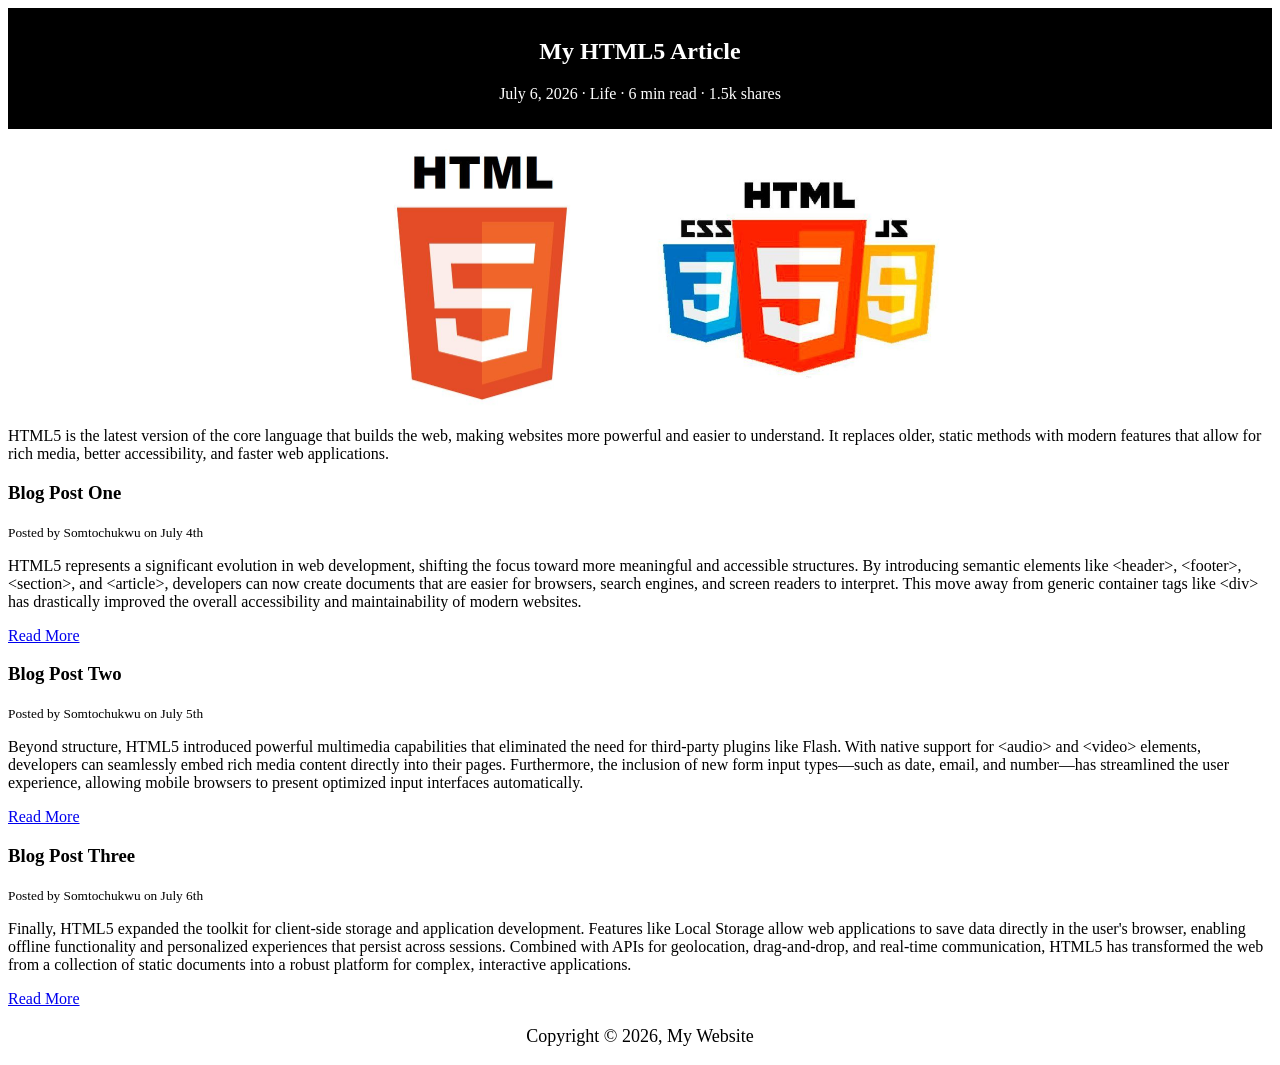
==== Article.html @ a399ab8e "Add HTML5 files" ====
<!DOCTYPE html>
<html lang="en">
<head>
    <meta charset="UTF-8">
    <meta name="viewport" content="width=device-width, initial-scale=1.0">
    <title>My Article</title>
    <style>
        #main-article-header{
            text-align:center;
            background-color:black;
            color:white;
            padding:10px;
        }

        #main-footer{
            text-align:center;
            font-size:18px;
        }

        #Image-container {
            display: flex;
            justify-content: center;
            align-items: center;
            gap: 20px;
            margin: 20px 0;
        }

        #Image-container img {
            max-width: 300px;
            height: auto;
        }
        
    </style>
</head>
<body>
    <article id="main-article-header">
        <h1>My HTML5 Article</h1>
        <p><time datetime="2026-07-06">July 6, 2026</time> · Life · 6 min read · 1.5k shares</p>
    </article>

    <div id="Image-container">
        <img src="HTML5 Logo.jpg" alt="My Sample Image" width="300" height="200">
        <img src="frontend.jpg" alt="My Sample Image" width="300" height="200">
    </div>

    <section>
         <article class="Post">
            <p>HTML5 is the latest version of the core language that builds the web, making websites more powerful and easier to understand. It replaces older, static methods with modern features that allow for rich media, better accessibility, and faster web applications.</p>
        </article>

         <article class="Post">
            <h3>Blog Post One</h3>
            <small>Posted by Somtochukwu on July 4th</small>
            <p>HTML5 represents a significant evolution in web development, shifting the focus toward more meaningful and accessible structures. By introducing semantic elements like &ltheader&gt, &ltfooter&gt, &ltsection&gt, and &ltarticle&gt, developers can now create documents that are easier for browsers, search engines, and screen readers to interpret. This move away from generic container tags like &ltdiv&gt has drastically improved the overall accessibility and maintainability of modern websites.</p>
            <a href="http://webdesign.tutsplus.com/28-html5-features-tips-and-techniques-you-must-know--net-13520t">Read More</a>
        </article>

         <article class="Post">
            <h3>Blog Post Two</h3>
            <small>Posted by Somtochukwu on July 5th</small>
            <p>Beyond structure, HTML5 introduced powerful multimedia capabilities that eliminated the need for third-party plugins like Flash. With native support for &ltaudio&gt and &ltvideo&gt elements, developers can seamlessly embed rich media content directly into their pages. Furthermore, the inclusion of new form input types—such as date, email, and number—has streamlined the user experience, allowing mobile browsers to present optimized input interfaces automatically.</p>
            <a href="http://webdesign.tutsplus.com/28-html5-features-tips-and-techniques-you-must-know--net-13520t">Read More</a>
        </article>

        <article class="Post">
            <h3>Blog Post Three</h3>
            <small>Posted by Somtochukwu on July 6th</small>
            <p>Finally, HTML5 expanded the toolkit for client-side storage and application development. Features like Local Storage allow web applications to save data directly in the user's browser, enabling offline functionality and personalized experiences that persist across sessions. Combined with APIs for geolocation, drag-and-drop, and real-time communication, HTML5 has transformed the web from a collection of static documents into a robust platform for complex, interactive applications.</p>
            <a href="http://webdesign.tutsplus.com/28-html5-features-tips-and-techniques-you-must-know--net-13520t">Read More</a>
        </article>
    </section>
    
    <footer id="main-footer">
        <p>Copyright &copy; 2026, My Website</p>
    </footer>

</body>
</html>
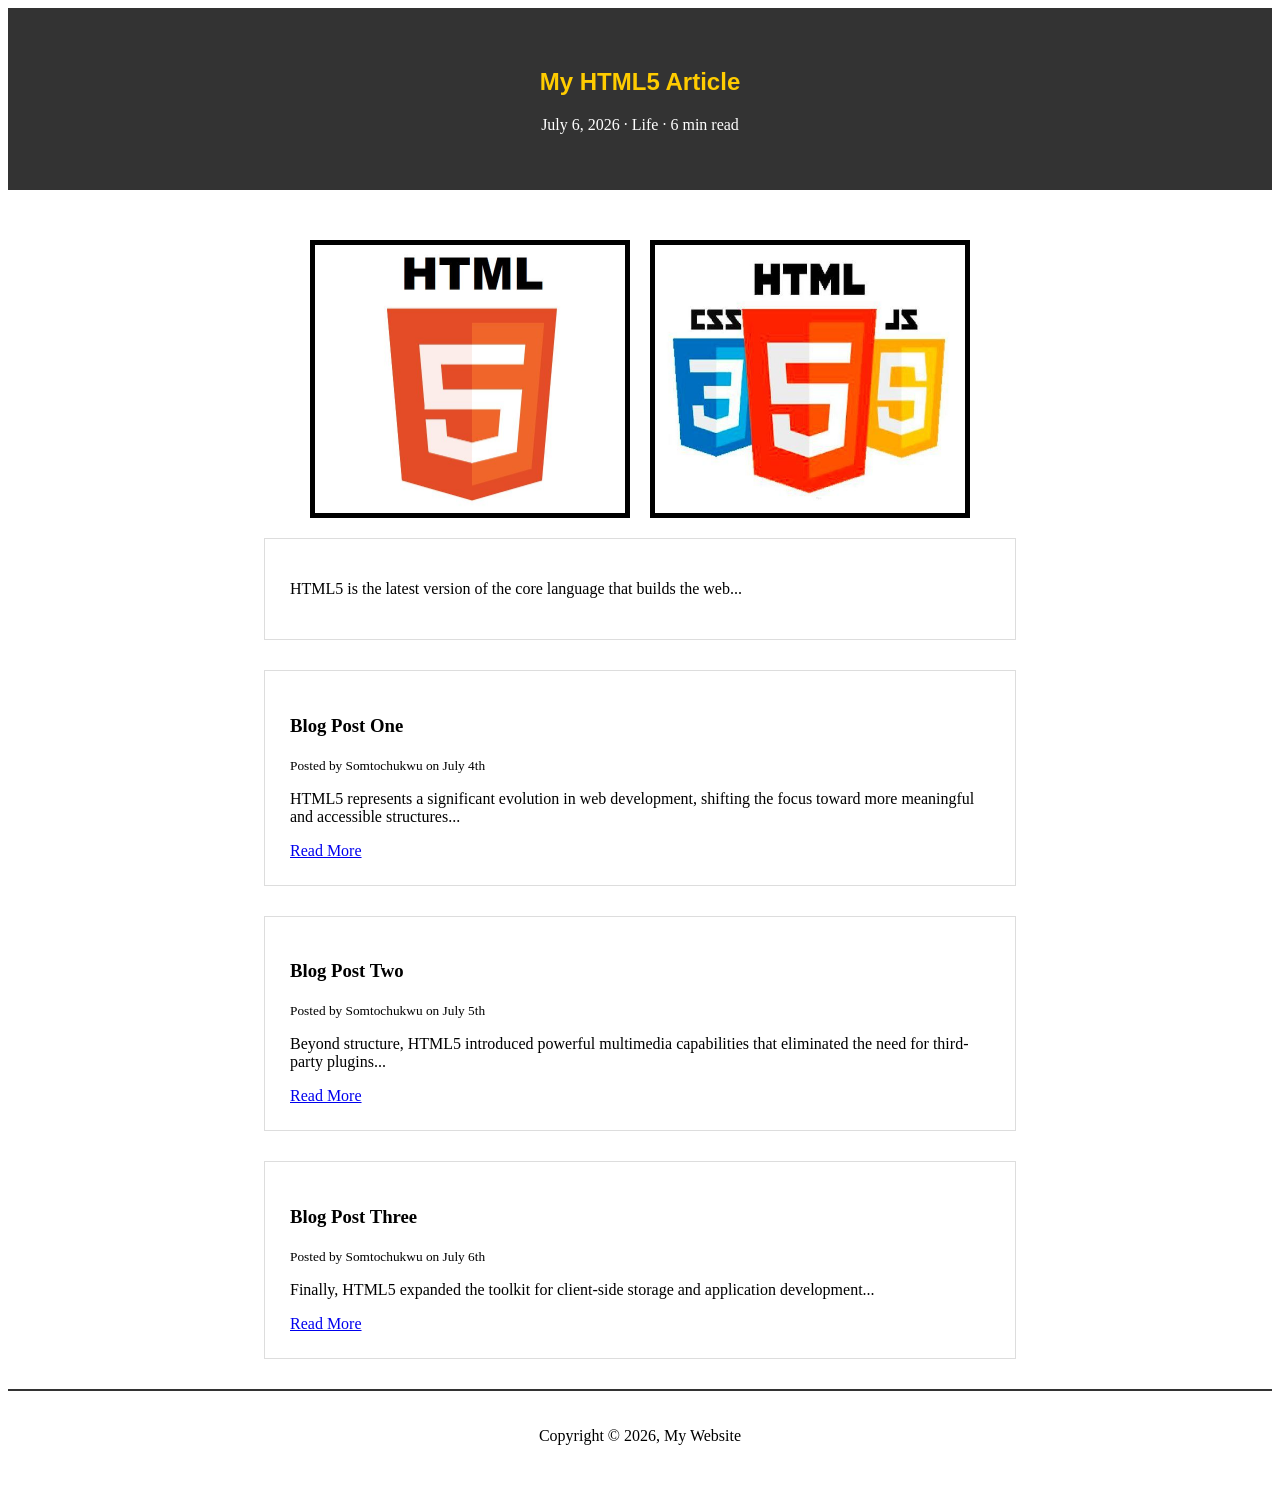
==== commit a2a7d006: "In-line & External CSS" ====
--- a/Article.html
+++ b/Article.html
@@ -4,73 +4,48 @@
     <meta charset="UTF-8">
     <meta name="viewport" content="width=device-width, initial-scale=1.0">
     <title>My Article</title>
-    <style>
-        #main-article-header{
-            text-align:center;
-            background-color:black;
-            color:white;
-            padding:10px;
-        }
-
-        #main-footer{
-            text-align:center;
-            font-size:18px;
-        }
-
-        #Image-container {
-            display: flex;
-            justify-content: center;
-            align-items: center;
-            gap: 20px;
-            margin: 20px 0;
-        }
-
-        #Image-container img {
-            max-width: 300px;
-            height: auto;
-        }
-        
-    </style>
+    <link rel="stylesheet" href="style.css">
 </head>
 <body>
-    <article id="main-article-header">
-        <h1>My HTML5 Article</h1>
-        <p><time datetime="2026-07-06">July 6, 2026</time> · Life · 6 min read · 1.5k shares</p>
+
+    <article class="header-section">
+        <h1 style="color: #ffcc00; font-family: sans-serif;">My HTML5 Article</h1>
+        <p><time datetime="2026-07-06">July 6, 2026</time> · Life · 6 min read</p>
     </article>
 
-    <div id="Image-container">
-        <img src="HTML5 Logo.jpg" alt="My Sample Image" width="300" height="200">
-        <img src="frontend.jpg" alt="My Sample Image" width="300" height="200">
+    <div class="image-wrapper">
+        <img src="HTML5 Logo.jpg" alt="HTML5 Logo">
+        <img src="frontend.jpg" alt="Frontend Dev">
     </div>
 
     <section>
-         <article class="Post">
-            <p>HTML5 is the latest version of the core language that builds the web, making websites more powerful and easier to understand. It replaces older, static methods with modern features that allow for rich media, better accessibility, and faster web applications.</p>
+         <article class="blog-post">
+            <p>HTML5 is the latest version of the core language that builds the web...</p>
         </article>
 
-         <article class="Post">
+         <article class="blog-post">
             <h3>Blog Post One</h3>
             <small>Posted by Somtochukwu on July 4th</small>
-            <p>HTML5 represents a significant evolution in web development, shifting the focus toward more meaningful and accessible structures. By introducing semantic elements like &ltheader&gt, &ltfooter&gt, &ltsection&gt, and &ltarticle&gt, developers can now create documents that are easier for browsers, search engines, and screen readers to interpret. This move away from generic container tags like &ltdiv&gt has drastically improved the overall accessibility and maintainability of modern websites.</p>
-            <a href="http://webdesign.tutsplus.com/28-html5-features-tips-and-techniques-you-must-know--net-13520t">Read More</a>
+            <p>HTML5 represents a significant evolution in web development, shifting the focus toward more meaningful and accessible structures...</p>
+            <a href="#">Read More</a>
         </article>
 
-         <article class="Post">
+         <article class="blog-post">
             <h3>Blog Post Two</h3>
             <small>Posted by Somtochukwu on July 5th</small>
-            <p>Beyond structure, HTML5 introduced powerful multimedia capabilities that eliminated the need for third-party plugins like Flash. With native support for &ltaudio&gt and &ltvideo&gt elements, developers can seamlessly embed rich media content directly into their pages. Furthermore, the inclusion of new form input types—such as date, email, and number—has streamlined the user experience, allowing mobile browsers to present optimized input interfaces automatically.</p>
-            <a href="http://webdesign.tutsplus.com/28-html5-features-tips-and-techniques-you-must-know--net-13520t">Read More</a>
+            <p>Beyond structure, HTML5 introduced powerful multimedia capabilities that eliminated the need for third-party plugins...</p>
+            <a href="#">Read More</a>
         </article>
 
-        <article class="Post">
+        <article class="blog-post">
             <h3>Blog Post Three</h3>
             <small>Posted by Somtochukwu on July 6th</small>
-            <p>Finally, HTML5 expanded the toolkit for client-side storage and application development. Features like Local Storage allow web applications to save data directly in the user's browser, enabling offline functionality and personalized experiences that persist across sessions. Combined with APIs for geolocation, drag-and-drop, and real-time communication, HTML5 has transformed the web from a collection of static documents into a robust platform for complex, interactive applications.</p>
-            <a href="http://webdesign.tutsplus.com/28-html5-features-tips-and-techniques-you-must-know--net-13520t">Read More</a>
+            <p>Finally, HTML5 expanded the toolkit for client-side storage and application development...</p>
+            <a href="#">Read More</a>
         </article>
     </section>
     
-    <footer id="main-footer">
+    <footer class="footer-content">
         <p>Copyright &copy; 2026, My Website</p>
     </footer>
 
--- a/style.css
+++ b/style.css
@@ -0,0 +1,34 @@
+.header-section {
+    text-align: center;
+    background-color: #333;
+    color: white;
+    padding: 40px;
+    margin-bottom: 30px;
+}
+
+.image-wrapper {
+    display: flex;
+    justify-content: center;
+    gap: 20px;
+    padding: 20px;
+}
+
+.image-wrapper img {
+    max-width: 300px;
+    height: auto;
+    border: 5px solid #000;
+    padding: 5px;
+}
+
+.blog-post {
+    max-width: 700px;
+    margin: 0 auto 30px auto;
+    padding: 25px;
+    border: 1px solid #ddd;
+}
+
+.footer-content {
+    text-align: center;
+    padding: 20px;
+    border-top: 2px solid #333;
+}
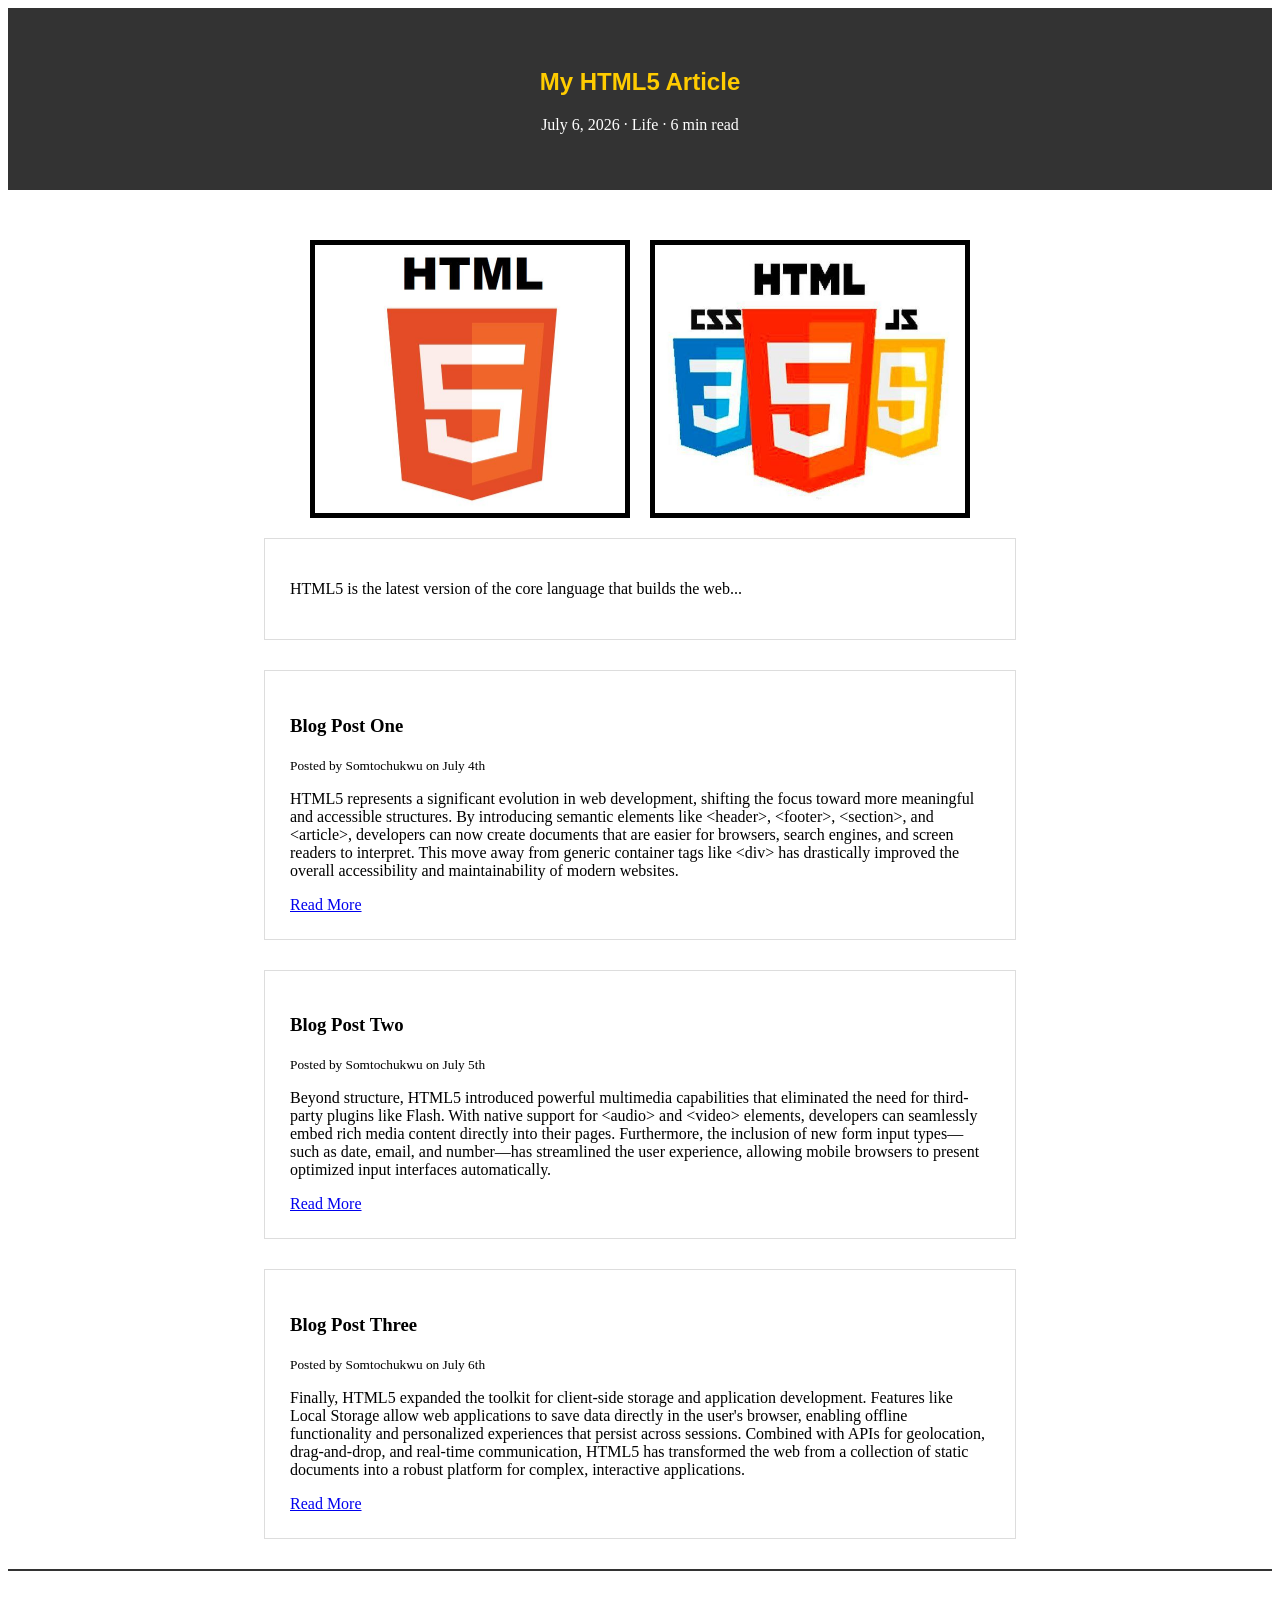
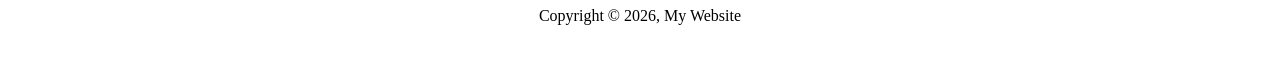
==== commit 78c1cce9: "In-Line & External CSS" ====
--- a/Article.html
+++ b/Article.html
@@ -1,53 +1,53 @@
-<!DOCTYPE html>
-<html lang="en">
-<head>
-    <meta charset="UTF-8">
-    <meta name="viewport" content="width=device-width, initial-scale=1.0">
-    <title>My Article</title>
-    <link rel="stylesheet" href="style.css">
-</head>
-<body>
-
-    <article class="header-section">
-        <h1 style="color: #ffcc00; font-family: sans-serif;">My HTML5 Article</h1>
-        <p><time datetime="2026-07-06">July 6, 2026</time> · Life · 6 min read</p>
-    </article>
-
-    <div class="image-wrapper">
-        <img src="HTML5 Logo.jpg" alt="HTML5 Logo">
-        <img src="frontend.jpg" alt="Frontend Dev">
-    </div>
-
-    <section>
-         <article class="blog-post">
-            <p>HTML5 is the latest version of the core language that builds the web...</p>
-        </article>
-
-         <article class="blog-post">
-            <h3>Blog Post One</h3>
-            <small>Posted by Somtochukwu on July 4th</small>
-            <p>HTML5 represents a significant evolution in web development, shifting the focus toward more meaningful and accessible structures...</p>
-            <a href="#">Read More</a>
-        </article>
-
-         <article class="blog-post">
-            <h3>Blog Post Two</h3>
-            <small>Posted by Somtochukwu on July 5th</small>
-            <p>Beyond structure, HTML5 introduced powerful multimedia capabilities that eliminated the need for third-party plugins...</p>
-            <a href="#">Read More</a>
-        </article>
-
-        <article class="blog-post">
-            <h3>Blog Post Three</h3>
-            <small>Posted by Somtochukwu on July 6th</small>
-            <p>Finally, HTML5 expanded the toolkit for client-side storage and application development...</p>
-            <a href="#">Read More</a>
-        </article>
-    </section>
-    
-    <footer class="footer-content">
-        <p>Copyright &copy; 2026, My Website</p>
-    </footer>
-
-</body>
+<!DOCTYPE html>
+<html lang="en">
+<head>
+    <meta charset="UTF-8">
+    <meta name="viewport" content="width=device-width, initial-scale=1.0">
+    <title>My Article</title>
+    <link rel="stylesheet" href="style.css">
+</head>
+<body>
+
+    <article class="header-section">
+        <h1 style="color: #ffcc00; font-family: sans-serif;">My HTML5 Article</h1>
+        <p><time datetime="2026-07-06">July 6, 2026</time> · Life · 6 min read</p>
+    </article>
+
+    <div class="image-wrapper">
+        <img src="HTML5 Logo.jpg" alt="HTML5 Logo">
+        <img src="frontend.jpg" alt="Frontend Dev">
+    </div>
+
+    <section>
+         <article class="blog-post">
+            <p>HTML5 is the latest version of the core language that builds the web...</p>
+        </article>
+
+         <article class="blog-post">
+            <h3>Blog Post One</h3>
+            <small>Posted by Somtochukwu on July 4th</small>
+            <p>HTML5 represents a significant evolution in web development, shifting the focus toward more meaningful and accessible structures. By introducing semantic elements like &ltheader&gt, &ltfooter&gt, &ltsection&gt, and &ltarticle&gt, developers can now create documents that are easier for browsers, search engines, and screen readers to interpret. This move away from generic container tags like &ltdiv&gt has drastically improved the overall accessibility and maintainability of modern websites.</p>
+            <a href="http://webdesign.tutsplus.com/28-html5-features-tips-and-techniques-you-must-know--net-13520t">Read More</a>
+        </article>
+
+         <article class="blog-post">
+            <h3>Blog Post Two</h3>
+            <small>Posted by Somtochukwu on July 5th</small>
+            <p>Beyond structure, HTML5 introduced powerful multimedia capabilities that eliminated the need for third-party plugins like Flash. With native support for &ltaudio&gt and &ltvideo&gt elements, developers can seamlessly embed rich media content directly into their pages. Furthermore, the inclusion of new form input types—such as date, email, and number—has streamlined the user experience, allowing mobile browsers to present optimized input interfaces automatically.</p>
+            <a href="http://webdesign.tutsplus.com/28-html5-features-tips-and-techniques-you-must-know--net-13520t">Read More</a>
+        </article>
+
+        <article class="blog-post">
+            <h3>Blog Post Three</h3>
+            <small>Posted by Somtochukwu on July 6th</small>
+            <p>Finally, HTML5 expanded the toolkit for client-side storage and application development. Features like Local Storage allow web applications to save data directly in the user's browser, enabling offline functionality and personalized experiences that persist across sessions. Combined with APIs for geolocation, drag-and-drop, and real-time communication, HTML5 has transformed the web from a collection of static documents into a robust platform for complex, interactive applications.</p>
+            <a href="http://webdesign.tutsplus.com/28-html5-features-tips-and-techniques-you-must-know--net-13520t">Read More</a>
+        </article>
+    </section>
+    
+    <footer class="footer-content">
+        <p>Copyright &copy; 2026, My Website</p>
+    </footer>
+
+</body>
 </html>
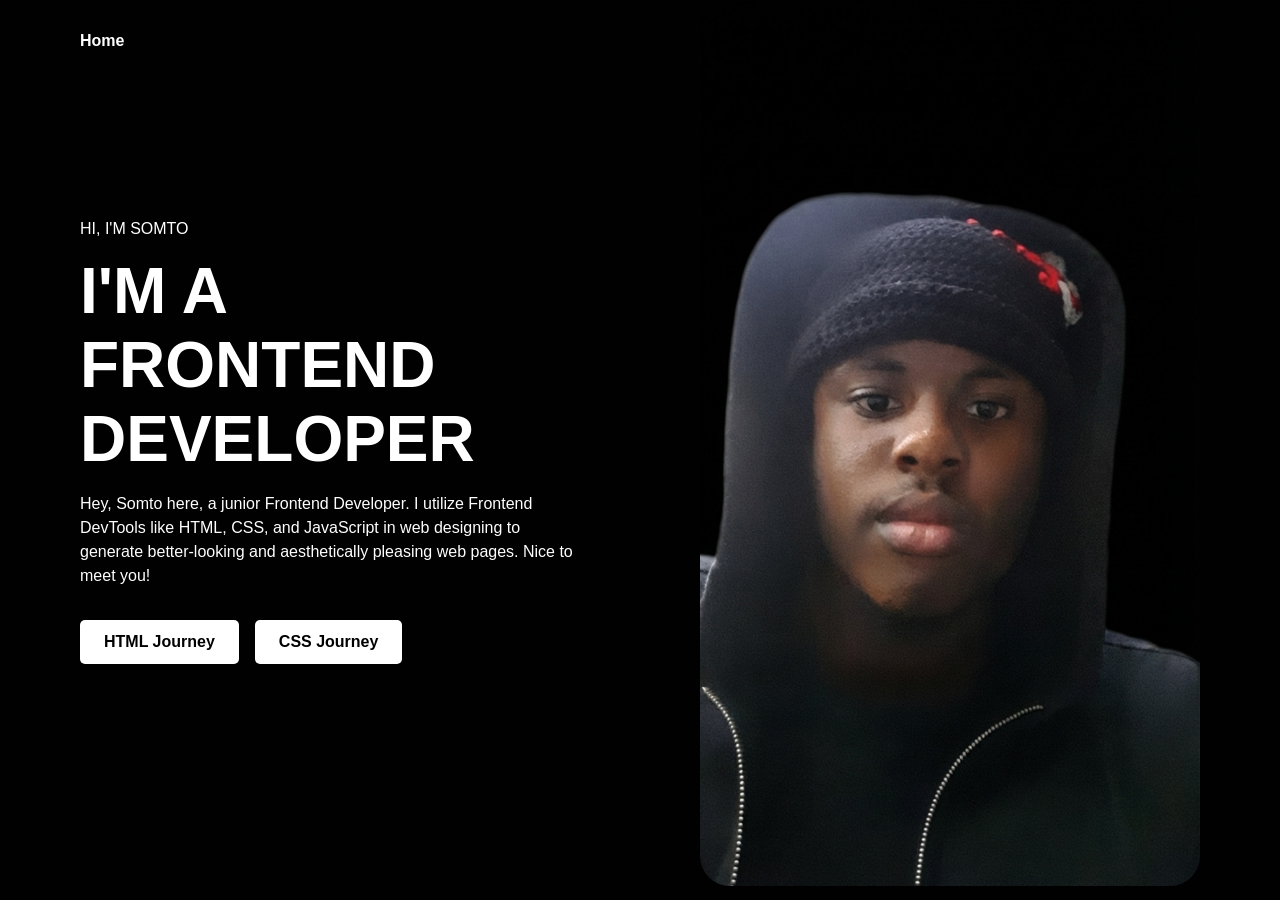
==== commit e4741fb3: "feat: addition of an anchor tag. chore: Updated all my codes." ====
--- a/Article.html
+++ b/Article.html
@@ -3,51 +3,31 @@
 <head>
     <meta charset="UTF-8">
     <meta name="viewport" content="width=device-width, initial-scale=1.0">
-    <title>My Article</title>
     <link rel="stylesheet" href="style.css">
+    <title>Somto | Frontend Developer</title>
 </head>
 <body>
+    <nav class="navbar">
+        <ul class="nav-links">
+            <li><a href="index.html">Home</a></li>
+        </ul>
+    </nav>
 
-    <article class="header-section">
-        <h1 style="color: #ffcc00; font-family: sans-serif;">My HTML5 Article</h1>
-        <p><time datetime="2026-07-06">July 6, 2026</time> · Life · 6 min read</p>
-    </article>
+    <main class="hero">
+        <section class="hero-text">
+            <p class="greeting">HI, I'M SOMTO</p>
+            <h1>I'M A FRONTEND DEVELOPER</h1>
+            <p class="description">Hey, Somto here, a junior Frontend Developer. I utilize Frontend DevTools like HTML, CSS, and JavaScript in web designing to generate better-looking and aesthetically pleasing web pages. Nice to meet you!</p>
+            
+            <div class="button-group">
+                <a href="#" class="btn">HTML Journey</a>
+                <a href="#" class="btn">CSS Journey</a>
+            </div>
+        </section>
 
-    <div class="image-wrapper">
-        <img src="HTML5 Logo.jpg" alt="HTML5 Logo">
-        <img src="frontend.jpg" alt="Frontend Dev">
-    </div>
-
-    <section>
-         <article class="blog-post">
-            <p>HTML5 is the latest version of the core language that builds the web...</p>
-        </article>
-
-         <article class="blog-post">
-            <h3>Blog Post One</h3>
-            <small>Posted by Somtochukwu on July 4th</small>
-            <p>HTML5 represents a significant evolution in web development, shifting the focus toward more meaningful and accessible structures. By introducing semantic elements like &ltheader&gt, &ltfooter&gt, &ltsection&gt, and &ltarticle&gt, developers can now create documents that are easier for browsers, search engines, and screen readers to interpret. This move away from generic container tags like &ltdiv&gt has drastically improved the overall accessibility and maintainability of modern websites.</p>
-            <a href="http://webdesign.tutsplus.com/28-html5-features-tips-and-techniques-you-must-know--net-13520t">Read More</a>
-        </article>
-
-         <article class="blog-post">
-            <h3>Blog Post Two</h3>
-            <small>Posted by Somtochukwu on July 5th</small>
-            <p>Beyond structure, HTML5 introduced powerful multimedia capabilities that eliminated the need for third-party plugins like Flash. With native support for &ltaudio&gt and &ltvideo&gt elements, developers can seamlessly embed rich media content directly into their pages. Furthermore, the inclusion of new form input types—such as date, email, and number—has streamlined the user experience, allowing mobile browsers to present optimized input interfaces automatically.</p>
-            <a href="http://webdesign.tutsplus.com/28-html5-features-tips-and-techniques-you-must-know--net-13520t">Read More</a>
-        </article>
-
-        <article class="blog-post">
-            <h3>Blog Post Three</h3>
-            <small>Posted by Somtochukwu on July 6th</small>
-            <p>Finally, HTML5 expanded the toolkit for client-side storage and application development. Features like Local Storage allow web applications to save data directly in the user's browser, enabling offline functionality and personalized experiences that persist across sessions. Combined with APIs for geolocation, drag-and-drop, and real-time communication, HTML5 has transformed the web from a collection of static documents into a robust platform for complex, interactive applications.</p>
-            <a href="http://webdesign.tutsplus.com/28-html5-features-tips-and-techniques-you-must-know--net-13520t">Read More</a>
-        </article>
-    </section>
-    
-    <footer class="footer-content">
-        <p>Copyright &copy; 2026, My Website</p>
-    </footer>
-
+        <section class="hero-image">
+            <img src="Pic.jpg" alt="Somto">
+        </section>
+    </main>
 </body>
 </html>
--- a/style.css
+++ b/style.css
@@ -1,34 +1,115 @@
-.header-section {
-    text-align: center;
-    background-color: #333;
-    color: white;
-    padding: 40px;
-    margin-bottom: 30px;
+* { 
+    box-sizing: border-box; 
+    margin: 0; 
+    padding: 0;
 }
 
-.image-wrapper {
-    display: flex;
-    justify-content: center;
-    gap: 20px;
-    padding: 20px;
+body { 
+    background-color: #010101; 
+    color: #fff; 
+    font-family: sans-serif;
 }
 
-.image-wrapper img {
-    max-width: 300px;
-    height: auto;
-    border: 5px solid #000;
-    padding: 5px;
+.navbar { 
+    display: flex; 
+    justify-content: space-between; 
+    padding: 2rem 5rem;
 }
 
-.blog-post {
-    max-width: 700px;
-    margin: 0 auto 30px auto;
-    padding: 25px;
-    border: 1px solid #ddd;
+.nav-links { 
+    display: flex; 
+    list-style: none; 
+    gap: 2rem;
 }
 
-.footer-content {
-    text-align: center;
-    padding: 20px;
-    border-top: 2px solid #333;
+.nav-links a { 
+    color: white; 
+    text-decoration: none; 
+    font-weight: bold; 
+}
+
+.hero { 
+    display: flex; 
+    align-items: center; 
+    justify-content: space-between; 
+    padding: 0 5rem; 
+    height: 80vh; 
+}
+
+.hero-text { 
+    flex: 1; 
+    max-width: 500px;
+}
+
+.hero-text h1 { 
+    font-size: 4rem; 
+    margin: 1rem 0;
+}
+
+.hero-text .description { 
+    margin-bottom: 2rem; 
+    color: #fffefe; 
+    line-height: 1.5;
+}
+
+.button-group { 
+    display: flex; 
+    gap: 1rem; 
+}
+
+.btn {
+    padding: 0.8rem 1.5rem;
+    background: white;
+    color: black;
+    text-decoration: none;
+    border-radius: 5px;
+    font-weight: bold;
+    transition: background 0.3s ease;
+}
+
+.btn:hover {
+    background: #ccc;
+}
+
+.hero-image { 
+    flex: 1; 
+    display: flex; 
+    justify-content: flex-end;
+}
+
+.hero-image img { 
+    max-width: 500px; 
+    border-radius: 30px;
+}
+
+@media (max-width: 900px) {
+    .hero { 
+        flex-direction: column; 
+        text-align: center;
+        padding: 2rem;
+        height: auto;
+    }
+    
+    .hero-image { 
+        justify-content: center; 
+        margin-top: 2rem; 
+    }
+    
+    .hero-image img { 
+        max-width: 100%; 
+    }
+    
+    .button-group { 
+        justify-content: center; 
+    }
+}
+
+@media (max-width: 600px) {
+    .hero-text h1 { 
+        font-size: 2.5rem; 
+    }
+    
+    .navbar { 
+        padding: 1rem; 
+    }
 }
